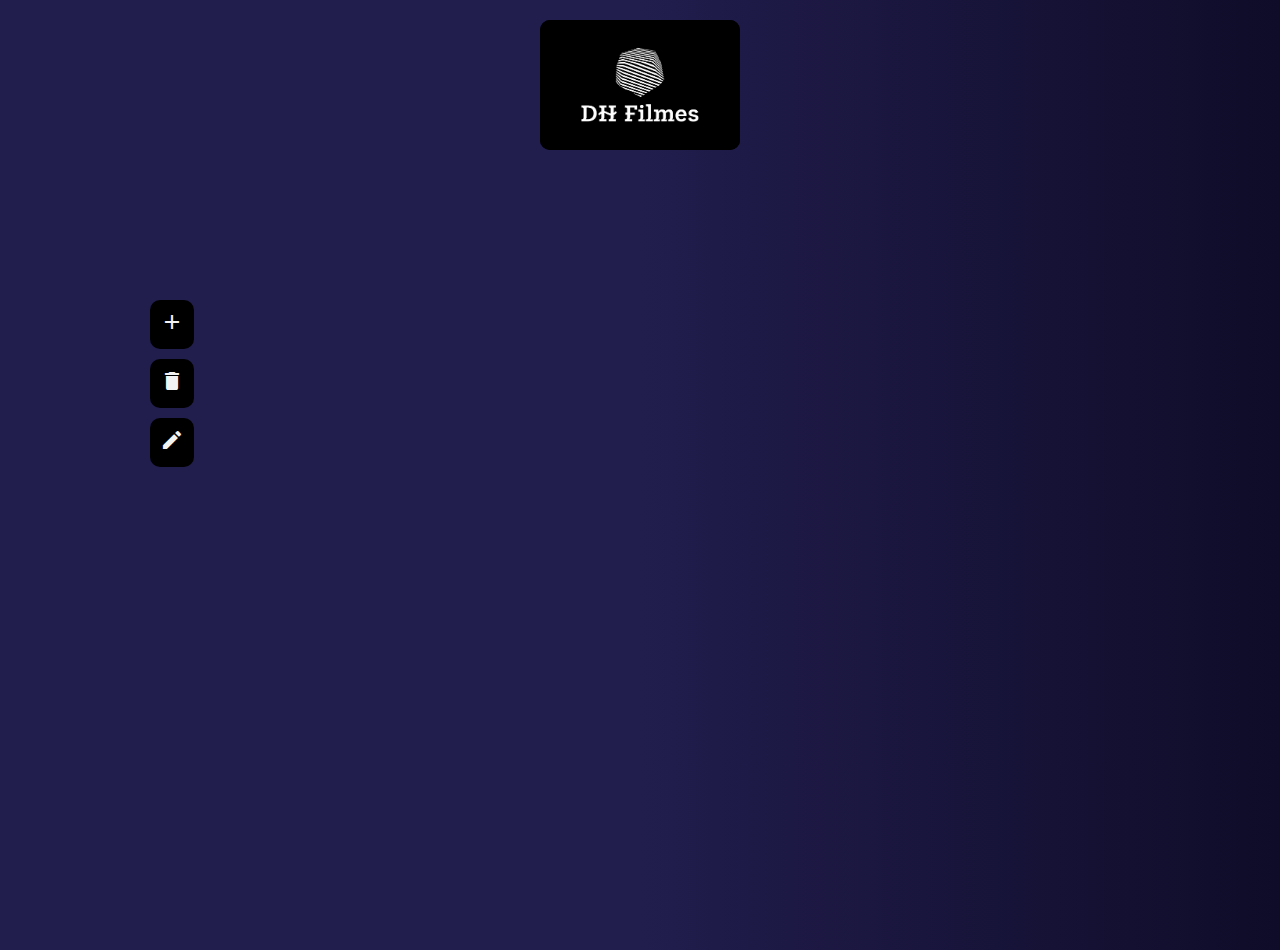
==== index.html @ 55bcf7eb "adicionando site" ====
<!DOCTYPE html>
<html lang="pt-br">
<head>
    <meta charset="UTF-8">
    <meta http-equiv="X-UA-Compatible" content="IE=edge">
    <meta name="viewport" content="width=device-width, initial-scale=1.0">
    <link rel="stylesheet" href="css/style.css">
    <link href="https://fonts.googleapis.com/icon?family=Material+Icons" rel="stylesheet">

    <title>Aula 11</title>
</head>
<body>
    <header id="header"  onmouseover="expandirHeader()" onmouseout="esconderHeader()">
        <a href="https://cssgradient.io/gradient-backgrounds/" class="linkHeader linkEquipe" id="equipe"><img src="icons/equipe.png"></a>
        <img src="imgs/logo.png" id="logo">
        <a href="https://cssgradient.io/gradient-backgrounds/" class="linkHeader linkContato" id="contato"><img src="icons/contato.png"></a>
    </header>
    <main>
        <section id="pop-up" >
            <form class="form-inserir-card">
                <input type="text" placeholder="URL da Imagem" id="urlImg">
                <input type="text" placeholder="Título da imagem" id="titulo">
                <input type="text" placeholder="Descrição" id="descricao">
                <button onclick="inserirCard()" id="btnEnviar">Inserir filme</button>
                <button onclick="fecharPopup()">Fechar</button>
            </form>
        </section>
        <section class="section-conteudo-container">
            <div class="section-div-botoes">
                <button onclick="abrirPopup()" class="botao-card"><i class="material-icons">add</i></button>
                <button onclick="checarCardsSelecaoExcluir()" class="botao-card"><i class="material-icons">delete</i></button>
                <button onclick="popUpEditar()" class="botao-card"><i class="material-icons">edit</i></button>
            </div>
            <div id="card-container"></div>
        </section>
    </main>
    <script src="./js/app.js"></script>
</body>
</html>
---- css/style.css ----
@import url('https://fonts.googleapis.com/css2?family=Red+Hat+Display:wght@500;700;900&display=swap');
* {
    margin: 0;
    padding: 0;
    box-sizing: border-box;
    text-decoration: none;
}
body {
    text-align: center;
    font-family: 'Red Hat Display', sans-serif;
    font-size:15px;
    background: #0f0c29;
    background: -webkit-linear-gradient(to right, #211d4d, #211d4d, #0f0c29);  /* Chrome 10-25, Safari 5.1-6 */
    background: linear-gradient(to right, #211d4d, #211d4d, #0f0c29); /* W3C, IE 10+/ Edge, Firefox 16+, Chrome 26+, Opera 12+, Safari 7+ */

}
header,
.form-inserir-card,
.section-conteudo-container,
.section-div-botoes,
#card-container {
    display: flex;
}
header,
#card-container {
    justify-content: center;
}
.section-div-botoes {
    height:170px;
}
button,
#urlImg,
#titulo,
#descricao,
#urlImg:focus,
#titulo:focus {
    border: none;
}
button,
.card :nth-child(1),
header,
#logo {
    border-radius:10px;
}
img {
    max-width: 100%;
    max-height: 100%;
}
header {
    align-items: center;
    background-color: #000;
    margin:20px auto;
    animation-duration: 1s;
    position:relative;
}
header, 
#logo {
    height:130px;
    width: 200px;
}
button,
#excluir {
    cursor:pointer;
}
button {
    background-color: #000;
    color:#f3f3f3;
    font-size: 1.2rem;
    padding:5px;
}
.form-inserir-card,
#excluir{
    position: absolute;
}
.form-inserir-card,
.section-div-botoes {
    flex-direction: column;
}
.form-inserir-card,
.section-div-botoes {
    gap:10px;
}
.form-inserir-card,
.card :nth-child(1) {
    box-shadow: 1px 1px 10px #191919;
}
.form-inserir-card {
    left:50%;
    bottom:50%;
    transform: translate(-50%);
    width:250px;
    padding:20px;
    z-index:2;
    background-color: #f3f3f3;
    border-radius: 5px;
}
.section-conteudo-container {
    margin:150px;
    gap:100px;
}
.botao-card {
    padding:10px;
}
.card {
    max-width:300px;
    animation-duration: 1s;
}
#excluir {
    display: none;
    margin: 10px;
    width:15px;
}
#card-container {
    width:90%;
    height:500px;
    gap:35px;
    flex-wrap: wrap;
}

#urlImg,
#titulo,
#descricao {
    height:30px;
}
.excluir-card {
    
    border: 5px solid #d34f4f;
}
.excluir-card,
.editar-card {
    padding:10px;
    transform: scale(0.950);
}
.editar-card {
    border: 5px solid #6991e9;
}
@keyframes animacaoCriarCard {
    from {transform: scale(0);}
    to {transform: scale(1);}
}
@keyframes animacaoExcluirCard {
    from {transform: scale(1);}
    to {transform: scale(0);}
}
@keyframes animacaoExpandirHeader {
    from {width:200px;}
    to {width: 30%;}
}
@keyframes animacaoEsconderHeader {
    from {width:30%;}
    to {width: 200px;}
}
@keyframes animacaoLinks {
    from {}
} 

@media (max-width: 1024px) {
    .section-conteudo-container {
        flex-direction: column;
        align-items: center;
    }
    .section-div-botoes {
        flex-direction: row;
        height:45px;
    }
    .card img {
        min-width:250px;
    }
    .form-inserir-card {
        bottom:20%;
    }
}


.linkHeader {
    display: none;
    color: #fff;
}
.linkContato {
    position: absolute;
    right:10%;
}
.linkEquipe {
    position: absolute;
    left:10%;
}
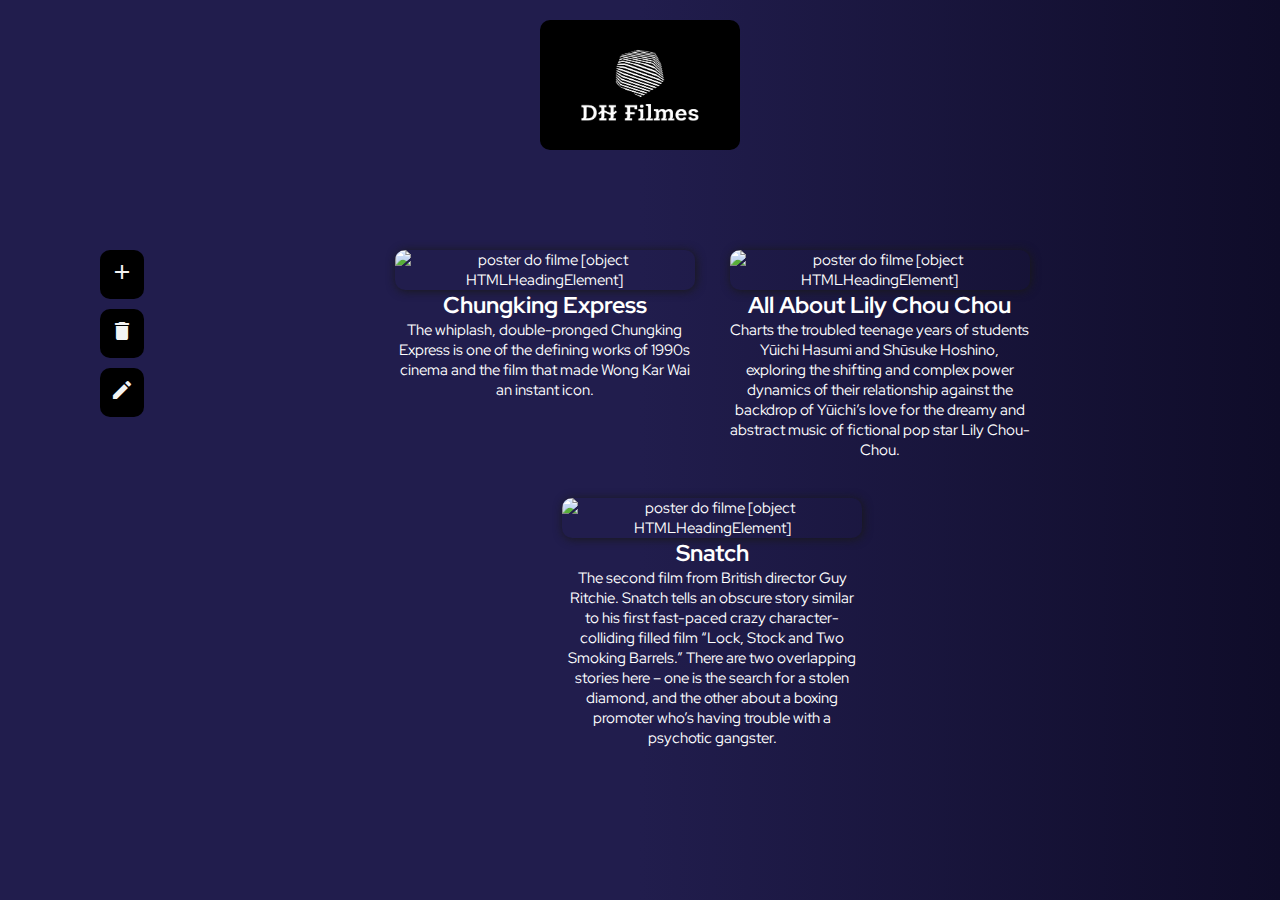
==== commit df34a608: "update: projeto finalizado, mas não refatorado" ====
--- a/index.html
+++ b/index.html
@@ -6,25 +6,31 @@
     <meta name="viewport" content="width=device-width, initial-scale=1.0">
     <link rel="stylesheet" href="css/style.css">
     <link href="https://fonts.googleapis.com/icon?family=Material+Icons" rel="stylesheet">
-
-    <title>Aula 11</title>
+    <link rel="shortcut icon" href="https://img.icons8.com/ios-filled/50/000000/film-noir.png" type="image/x-icon">
+    <title>Home</title>
 </head>
 <body>
-    <header id="header"  onmouseover="expandirHeader()" onmouseout="esconderHeader()">
-        <a href="https://cssgradient.io/gradient-backgrounds/" class="linkHeader linkEquipe" id="equipe"><img src="icons/equipe.png"></a>
+    <!-- HEADER-->
+    <header id="header"  onmouseenter="expandirHeader()" onmouseleave="esconderHeader()">
+        <a href="equipe.html" class="linkHeader linkEquipe" id="equipe"><img src="icons/equipe.png"></a>
         <img src="imgs/logo.png" id="logo">
-        <a href="https://cssgradient.io/gradient-backgrounds/" class="linkHeader linkContato" id="contato"><img src="icons/contato.png"></a>
+        <a href="contato.html" class="linkHeader linkContato" id="contato"><img src="icons/contato.png"></a>
     </header>
+    <!--/HEADER-->
+    <!--COMEÇO DO CONTEÚDO DA PÁGINA-->
+
     <main>
+        <!--CRIAÇÃO DO POP-UP QUE SERVE PARA INSERIR E EDITAR FILMES-->
         <section id="pop-up" >
             <form class="form-inserir-card">
-                <input type="text" placeholder="URL da Imagem" id="urlImg">
-                <input type="text" placeholder="Título da imagem" id="titulo">
-                <input type="text" placeholder="Descrição" id="descricao">
+                <input type="text" placeholder="URL da capa" id="urlImg">
+                <input type="text" placeholder="Título do filme" id="titulo">
+                <input type="text" placeholder="Sinopse" id="sinopse">
                 <button onclick="inserirCard()" id="btnEnviar">Inserir filme</button>
                 <button onclick="fecharPopup()">Fechar</button>
             </form>
         </section>
+        <!-- CRIAÇÃO DO CONTAINER ONDE SERÁ ADICIONADO TODOS OS CARDS CRIADOS-->
         <section class="section-conteudo-container">
             <div class="section-div-botoes">
                 <button onclick="abrirPopup()" class="botao-card"><i class="material-icons">add</i></button>
@@ -34,6 +40,8 @@
             <div id="card-container"></div>
         </section>
     </main>
+    <!--FIM DO CONTEÚDO DA PÁGINA-->
+    <!-- LINK DO ARQUIVO JS-->
     <script src="./js/app.js"></script>
 </body>
 </html>--- a/css/style.css
+++ b/css/style.css
@@ -12,7 +12,7 @@
     background: #0f0c29;
     background: -webkit-linear-gradient(to right, #211d4d, #211d4d, #0f0c29);  /* Chrome 10-25, Safari 5.1-6 */
     background: linear-gradient(to right, #211d4d, #211d4d, #0f0c29); /* W3C, IE 10+/ Edge, Firefox 16+, Chrome 26+, Opera 12+, Safari 7+ */
-
+    color: #fff;
 }
 header,
 .form-inserir-card,
@@ -31,7 +31,7 @@
 button,
 #urlImg,
 #titulo,
-#descricao,
+#sinopse,
 #urlImg:focus,
 #titulo:focus {
     border: none;
@@ -51,12 +51,16 @@
     background-color: #000;
     margin:20px auto;
     animation-duration: 1s;
+    animation-fill-mode: forwards;
     position:relative;
+    height:130px;
 }
 header, 
 #logo {
-    height:130px;
     width: 200px;
+}
+#logo {
+    height:125px;
 }
 button,
 #excluir {
@@ -83,6 +87,7 @@
 .form-inserir-card,
 .card :nth-child(1) {
     box-shadow: 1px 1px 10px #191919;
+
 }
 .form-inserir-card {
     left:50%;
@@ -95,7 +100,7 @@
     border-radius: 5px;
 }
 .section-conteudo-container {
-    margin:150px;
+    margin:100px;
     gap:100px;
 }
 .botao-card {
@@ -104,6 +109,9 @@
 .card {
     max-width:300px;
     animation-duration: 1s;
+}
+.card img {
+    height:400px;
 }
 #excluir {
     display: none;
@@ -119,20 +127,22 @@
 
 #urlImg,
 #titulo,
-#descricao {
+#sinopse {
     height:30px;
 }
 .excluir-card {
     
     border: 5px solid #d34f4f;
+    transition: border .1s ease;
 }
 .excluir-card,
 .editar-card {
-    padding:10px;
-    transform: scale(0.950);
+    padding:5px;
+    transform: scale(0.990);
 }
 .editar-card {
     border: 5px solid #6991e9;
+    transition: border .1s ease;
 }
 @keyframes animacaoCriarCard {
     from {transform: scale(0);}
@@ -144,10 +154,10 @@
 }
 @keyframes animacaoExpandirHeader {
     from {width:200px;}
-    to {width: 30%;}
+    to {width: 33%;}
 }
 @keyframes animacaoEsconderHeader {
-    from {width:30%;}
+    from {width:33%;}
     to {width: 200px;}
 }
 @keyframes animacaoLinks {
@@ -160,6 +170,9 @@
         align-items: center;
     }
     .section-div-botoes {
+        position: fixed;
+        bottom:10px;
+        z-index:2;
         flex-direction: row;
         height:45px;
     }
@@ -173,7 +186,7 @@
 
 
 .linkHeader {
-    display: none;
+    opacity: 0;
     color: #fff;
 }
 .linkContato {
@@ -183,4 +196,97 @@
 .linkEquipe {
     position: absolute;
     left:10%;
+}
+
+
+
+
+
+
+/*CSS DA PÁGINA DE EQUIPE*/
+.section-cards-equipe {
+    display: flex;
+    flex-wrap: wrap;
+    margin:100px;
+    justify-content: center;
+    gap: 100px;
+    padding:10px;
+}
+
+.card-equipe {
+    display:flex;
+    gap:15px;
+}
+.div-social {
+    display: flex;
+    gap:10px;
+    flex-direction: column;
+}
+.div-info span {
+    display: flex;
+    flex-direction: column;
+    font-weight: bold;
+    font-size: 1.2rem;
+}
+.div-info img {
+    width:250px;
+    border-radius:10px;
+    box-shadow: 1px 1px 5px #000;
+}
+
+
+@media screen and (max-width:548px) {
+    header {
+        margin-bottom:100px;
+    }
+    .card-equipe {
+        margin:10px;
+        min-width:200px;
+        flex-direction: column;
+    }
+    .div-social {
+        flex-direction: row;
+        justify-content: center;
+    }
+    @keyframes animacaoExpandirHeader {
+        from {width:200px;}
+        to {width: 100%;}
+    }
+    @keyframes animacaoEsconderHeader {
+        from {width:100%;}
+        to {width: 200px;}
+    }
+}
+
+
+/*CSS PÁGINA CONTATO*/
+.section-contato {
+    padding:100px;
+    margin:100px auto;
+    background-color: #0f0c29;
+    border-radius:10px;
+    box-shadow: 1px 1px 10px #191919;
+}
+.form-contato {
+    display: flex;
+    flex-direction: column;
+    gap:20px;
+    align-items: center;
+}
+.form-control {
+    width: 200px;
+    height:30px;
+    border: none;
+}
+.contatoBtnEnviar {
+    width:150px;
+    height:40px;
+    font-size:1.2rem;
+    border: none;
+    border-radius: 10px;
+}
+@media (min-width: 400px) {
+    .section-contato {
+        width:400px;
+    }
 }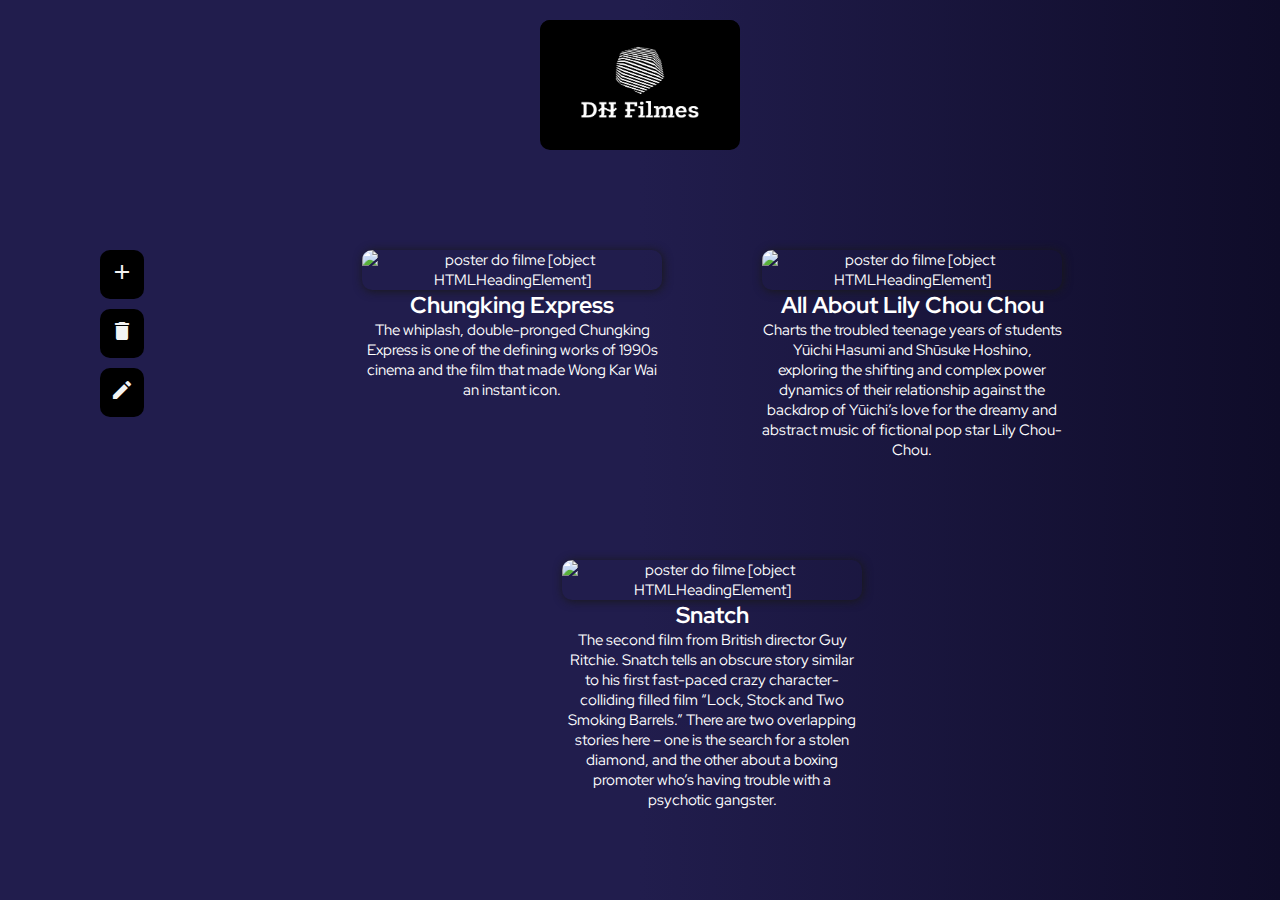
==== commit d869d04f: "update: site finalizado e refatorado" ====
--- a/index.html
+++ b/index.html
@@ -5,21 +5,26 @@
     <meta http-equiv="X-UA-Compatible" content="IE=edge">
     <meta name="viewport" content="width=device-width, initial-scale=1.0">
     <link rel="stylesheet" href="css/style.css">
+    <link rel="stylesheet" href="css/home.css">
+    <link rel="stylesheet" href="css/header.css">
+    <link rel="stylesheet" href="css/keyframes.css">
+    <link rel="stylesheet" href="css/mediaqueries.css">
     <link href="https://fonts.googleapis.com/icon?family=Material+Icons" rel="stylesheet">
     <link rel="shortcut icon" href="https://img.icons8.com/ios-filled/50/000000/film-noir.png" type="image/x-icon">
+
     <title>Home</title>
 </head>
 <body>
     <!-- HEADER-->
     <header id="header"  onmouseenter="expandirHeader()" onmouseleave="esconderHeader()">
         <a href="equipe.html" class="linkHeader linkEquipe" id="equipe"><img src="icons/equipe.png"></a>
-        <img src="imgs/logo.png" id="logo">
+        <a href="index.html"><img src="imgs/logo.png" id="logo"></a>
         <a href="contato.html" class="linkHeader linkContato" id="contato"><img src="icons/contato.png"></a>
     </header>
     <!--/HEADER-->
     <!--COMEÇO DO CONTEÚDO DA PÁGINA-->
 
-    <main>
+    <main class="main-container">
         <!--CRIAÇÃO DO POP-UP QUE SERVE PARA INSERIR E EDITAR FILMES-->
         <section id="pop-up" >
             <form class="form-inserir-card">
@@ -42,6 +47,7 @@
     </main>
     <!--FIM DO CONTEÚDO DA PÁGINA-->
     <!-- LINK DO ARQUIVO JS-->
-    <script src="./js/app.js"></script>
+    <script src="./js/cards.js"></script>
+    <script src="./js/header.js"></script>
 </body>
 </html>--- a/css/style.css
+++ b/css/style.css
@@ -1,3 +1,4 @@
+/*ESTILIZAÇÃO GERAL*/
 @import url('https://fonts.googleapis.com/css2?family=Red+Hat+Display:wght@500;700;900&display=swap');
 * {
     margin: 0;
@@ -14,279 +15,7 @@
     background: linear-gradient(to right, #211d4d, #211d4d, #0f0c29); /* W3C, IE 10+/ Edge, Firefox 16+, Chrome 26+, Opera 12+, Safari 7+ */
     color: #fff;
 }
-header,
-.form-inserir-card,
-.section-conteudo-container,
-.section-div-botoes,
-#card-container {
-    display: flex;
-}
-header,
-#card-container {
-    justify-content: center;
-}
-.section-div-botoes {
-    height:170px;
-}
-button,
-#urlImg,
-#titulo,
-#sinopse,
-#urlImg:focus,
-#titulo:focus {
-    border: none;
-}
-button,
-.card :nth-child(1),
-header,
-#logo {
-    border-radius:10px;
-}
 img {
     max-width: 100%;
     max-height: 100%;
 }
-header {
-    align-items: center;
-    background-color: #000;
-    margin:20px auto;
-    animation-duration: 1s;
-    animation-fill-mode: forwards;
-    position:relative;
-    height:130px;
-}
-header, 
-#logo {
-    width: 200px;
-}
-#logo {
-    height:125px;
-}
-button,
-#excluir {
-    cursor:pointer;
-}
-button {
-    background-color: #000;
-    color:#f3f3f3;
-    font-size: 1.2rem;
-    padding:5px;
-}
-.form-inserir-card,
-#excluir{
-    position: absolute;
-}
-.form-inserir-card,
-.section-div-botoes {
-    flex-direction: column;
-}
-.form-inserir-card,
-.section-div-botoes {
-    gap:10px;
-}
-.form-inserir-card,
-.card :nth-child(1) {
-    box-shadow: 1px 1px 10px #191919;
-
-}
-.form-inserir-card {
-    left:50%;
-    bottom:50%;
-    transform: translate(-50%);
-    width:250px;
-    padding:20px;
-    z-index:2;
-    background-color: #f3f3f3;
-    border-radius: 5px;
-}
-.section-conteudo-container {
-    margin:100px;
-    gap:100px;
-}
-.botao-card {
-    padding:10px;
-}
-.card {
-    max-width:300px;
-    animation-duration: 1s;
-}
-.card img {
-    height:400px;
-}
-#excluir {
-    display: none;
-    margin: 10px;
-    width:15px;
-}
-#card-container {
-    width:90%;
-    height:500px;
-    gap:35px;
-    flex-wrap: wrap;
-}
-
-#urlImg,
-#titulo,
-#sinopse {
-    height:30px;
-}
-.excluir-card {
-    
-    border: 5px solid #d34f4f;
-    transition: border .1s ease;
-}
-.excluir-card,
-.editar-card {
-    padding:5px;
-    transform: scale(0.990);
-}
-.editar-card {
-    border: 5px solid #6991e9;
-    transition: border .1s ease;
-}
-@keyframes animacaoCriarCard {
-    from {transform: scale(0);}
-    to {transform: scale(1);}
-}
-@keyframes animacaoExcluirCard {
-    from {transform: scale(1);}
-    to {transform: scale(0);}
-}
-@keyframes animacaoExpandirHeader {
-    from {width:200px;}
-    to {width: 33%;}
-}
-@keyframes animacaoEsconderHeader {
-    from {width:33%;}
-    to {width: 200px;}
-}
-@keyframes animacaoLinks {
-    from {}
-} 
-
-@media (max-width: 1024px) {
-    .section-conteudo-container {
-        flex-direction: column;
-        align-items: center;
-    }
-    .section-div-botoes {
-        position: fixed;
-        bottom:10px;
-        z-index:2;
-        flex-direction: row;
-        height:45px;
-    }
-    .card img {
-        min-width:250px;
-    }
-    .form-inserir-card {
-        bottom:20%;
-    }
-}
-
-
-.linkHeader {
-    opacity: 0;
-    color: #fff;
-}
-.linkContato {
-    position: absolute;
-    right:10%;
-}
-.linkEquipe {
-    position: absolute;
-    left:10%;
-}
-
-
-
-
-
-
-/*CSS DA PÁGINA DE EQUIPE*/
-.section-cards-equipe {
-    display: flex;
-    flex-wrap: wrap;
-    margin:100px;
-    justify-content: center;
-    gap: 100px;
-    padding:10px;
-}
-
-.card-equipe {
-    display:flex;
-    gap:15px;
-}
-.div-social {
-    display: flex;
-    gap:10px;
-    flex-direction: column;
-}
-.div-info span {
-    display: flex;
-    flex-direction: column;
-    font-weight: bold;
-    font-size: 1.2rem;
-}
-.div-info img {
-    width:250px;
-    border-radius:10px;
-    box-shadow: 1px 1px 5px #000;
-}
-
-
-@media screen and (max-width:548px) {
-    header {
-        margin-bottom:100px;
-    }
-    .card-equipe {
-        margin:10px;
-        min-width:200px;
-        flex-direction: column;
-    }
-    .div-social {
-        flex-direction: row;
-        justify-content: center;
-    }
-    @keyframes animacaoExpandirHeader {
-        from {width:200px;}
-        to {width: 100%;}
-    }
-    @keyframes animacaoEsconderHeader {
-        from {width:100%;}
-        to {width: 200px;}
-    }
-}
-
-
-/*CSS PÁGINA CONTATO*/
-.section-contato {
-    padding:100px;
-    margin:100px auto;
-    background-color: #0f0c29;
-    border-radius:10px;
-    box-shadow: 1px 1px 10px #191919;
-}
-.form-contato {
-    display: flex;
-    flex-direction: column;
-    gap:20px;
-    align-items: center;
-}
-.form-control {
-    width: 200px;
-    height:30px;
-    border: none;
-}
-.contatoBtnEnviar {
-    width:150px;
-    height:40px;
-    font-size:1.2rem;
-    border: none;
-    border-radius: 10px;
-}
-@media (min-width: 400px) {
-    .section-contato {
-        width:400px;
-    }
-}--- a/css/home.css
+++ b/css/home.css
@@ -0,0 +1,112 @@
+/*CSS DA PAGINA HOME*/
+.form-inserir-card,
+.section-conteudo-container,
+.section-div-botoes,
+#card-container {
+    display: flex;
+}
+
+#card-container {
+    justify-content: center;
+}
+.section-div-botoes {
+    height:170px;
+}
+button,
+#urlImg,
+#titulo,
+#sinopse,
+#urlImg:focus,
+#titulo:focus {
+    border: none;
+}
+button,
+.card :nth-child(1){
+    border-radius:10px;
+}
+button,
+#excluir {
+    cursor:pointer;
+}
+button {
+    background-color: #000;
+    color:#f3f3f3;
+    font-size: 1.2rem;
+    padding:5px;
+}
+.form-inserir-card,
+#excluir{
+    position: absolute;
+}
+.form-inserir-card,
+.section-div-botoes {
+    flex-direction: column;
+}
+.form-inserir-card,
+.section-div-botoes {
+    gap:10px;
+}
+.form-inserir-card,
+.card :nth-child(1) {
+    box-shadow: 1px 1px 10px #191919;
+
+}
+.form-inserir-card {
+    left:50%;
+    bottom:50%;
+    transform: translate(-50%);
+    width:250px;
+    padding:20px;
+    z-index:2;
+    background-color: #f3f3f3;
+    border-radius: 5px;
+}
+#pop-up {
+    display:none;
+}
+.section-conteudo-container {
+    margin:100px;
+    gap:100px;
+}
+.botao-card {
+    padding:10px;
+}
+.card {
+    max-width:300px;
+    animation-duration: 1s;
+}
+.card img {
+    height:400px;
+}
+#excluir {
+    display: none;
+    margin: 10px;
+    width:15px;
+}
+#card-container {
+    width:90%;
+    height:500px;
+    gap:100px;
+    flex-wrap: wrap;
+}
+
+#urlImg,
+#titulo,
+#sinopse {
+    height:30px;
+}
+.excluir-card {
+    
+    border: 5px solid #d34f4f;
+    transition: border .1s ease;
+}
+.excluir-card,
+.editar-card {
+    padding:5px;
+    transform: scale(0.950);
+}
+.editar-card {
+    border: 5px solid #6991e9;
+    transition: border .1s ease;
+}
+
--- a/css/header.css
+++ b/css/header.css
@@ -0,0 +1,31 @@
+/*CSS DO HEADER DE TODAS AS PÁGINAS*/
+#header {
+    display: flex;
+    justify-content: center;
+    border-radius:10px;
+    align-items: center;
+    background-color: #000;
+    margin:20px auto;
+    animation-duration: 1s;
+    animation-fill-mode: forwards;
+    position:relative;
+    height:130px;
+    width: 200px;
+}
+#logo {
+    border-radius:10px;
+    width: 200px;
+    height:125px;
+}
+.linkHeader {
+    opacity: 0;
+    color: #fff;
+}
+.linkContato {
+    position: absolute;
+    right:10%;
+}
+.linkEquipe {
+    position: absolute;
+    left:10%;
+}
--- a/css/keyframes.css
+++ b/css/keyframes.css
@@ -0,0 +1,17 @@
+/*KEYFRAMES DO HEADER E DO CARD*/
+@keyframes animacaoCriarCard {
+    from {transform: scale(0);}
+    to {transform: scale(1);}
+}
+@keyframes animacaoExcluirCard {
+    from {transform: scale(1);}
+    to {transform: scale(0);}
+}
+@keyframes animacaoExpandirHeader {
+    from {width:200px;}
+    to {width: 33%;}
+}
+@keyframes animacaoEsconderHeader {
+    from {width:33%;}
+    to {width: 200px;}
+}--- a/css/mediaqueries.css
+++ b/css/mediaqueries.css
@@ -0,0 +1,49 @@
+/*MEDIAQUERIES PARA CELULAR*/
+@media screen and (max-width:548px) {
+    #header {
+        margin-bottom:100px;
+    }
+    .card-equipe {
+        margin:10px;
+        min-width:200px;
+        flex-direction: column;
+    }
+    .div-social {
+        flex-direction: row;
+        justify-content: center;
+    }
+    @keyframes animacaoExpandirHeader {
+        from {width:200px;}
+        to {width: 100%;}
+    }
+    @keyframes animacaoEsconderHeader {
+        from {width:100%;}
+        to {width: 200px;}
+    }
+}
+@media (min-width: 400px) {
+    .section-contato {
+        width:400px;
+    }
+}
+/*MEDIA QUERY PARA DE TELA MÉDIO PORTE*/
+@media (max-width: 1024px) {
+    .section-conteudo-container {
+        margin:5px;
+        flex-direction: column;
+        align-items: center;
+    }
+    .section-div-botoes {
+        position: fixed;
+        bottom:10px;
+        z-index:2;
+        flex-direction: row;
+        height:45px;
+    }
+    .card img {
+        min-width:250px;
+    }
+    .form-inserir-card {
+        bottom:20%;
+    }
+}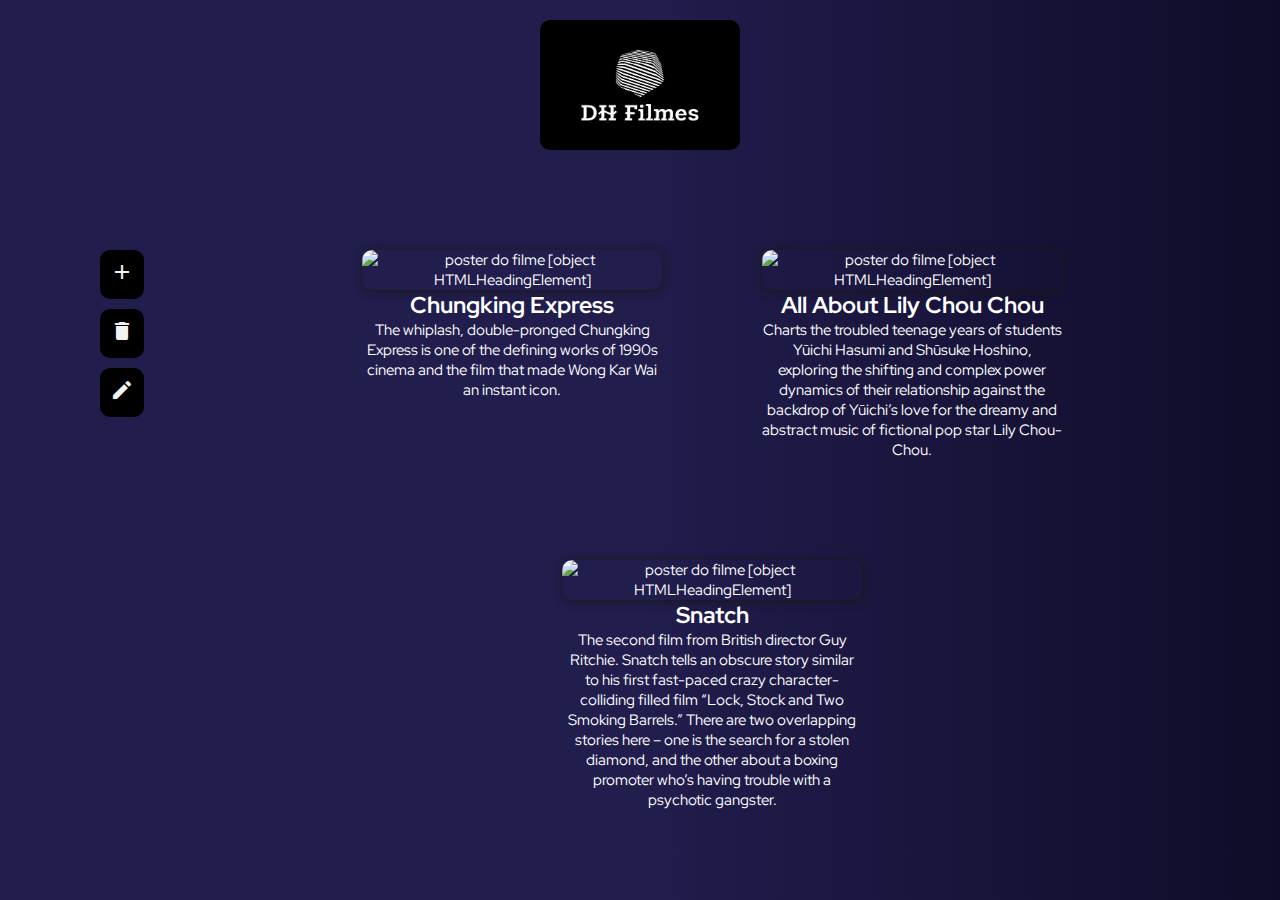
==== commit 772a485e: "arrumando animação do header no mobile" ====
--- a/index.html
+++ b/index.html
@@ -18,7 +18,7 @@
     <!-- HEADER-->
     <header id="header"  onmouseenter="expandirHeader()" onmouseleave="esconderHeader()">
         <a href="equipe.html" class="linkHeader linkEquipe" id="equipe"><img src="icons/equipe.png"></a>
-        <a href="index.html"><img src="imgs/logo.png" id="logo"></a>
+        <img src="imgs/logo.png" id="logo">
         <a href="contato.html" class="linkHeader linkContato" id="contato"><img src="icons/contato.png"></a>
     </header>
     <!--/HEADER-->
--- a/css/home.css
+++ b/css/home.css
@@ -109,4 +109,3 @@
     border: 5px solid #6991e9;
     transition: border .1s ease;
 }
-
--- a/css/header.css
+++ b/css/header.css
@@ -18,7 +18,7 @@
     height:125px;
 }
 .linkHeader {
-    opacity: 0;
+    display: none;
     color: #fff;
 }
 .linkContato {
--- a/css/mediaqueries.css
+++ b/css/mediaqueries.css
@@ -1,5 +1,9 @@
 /*MEDIAQUERIES PARA CELULAR*/
 @media screen and (max-width:548px) {
+    #equipe,
+    #contato {
+        width:45px;
+    }
     #header {
         margin-bottom:100px;
     }
